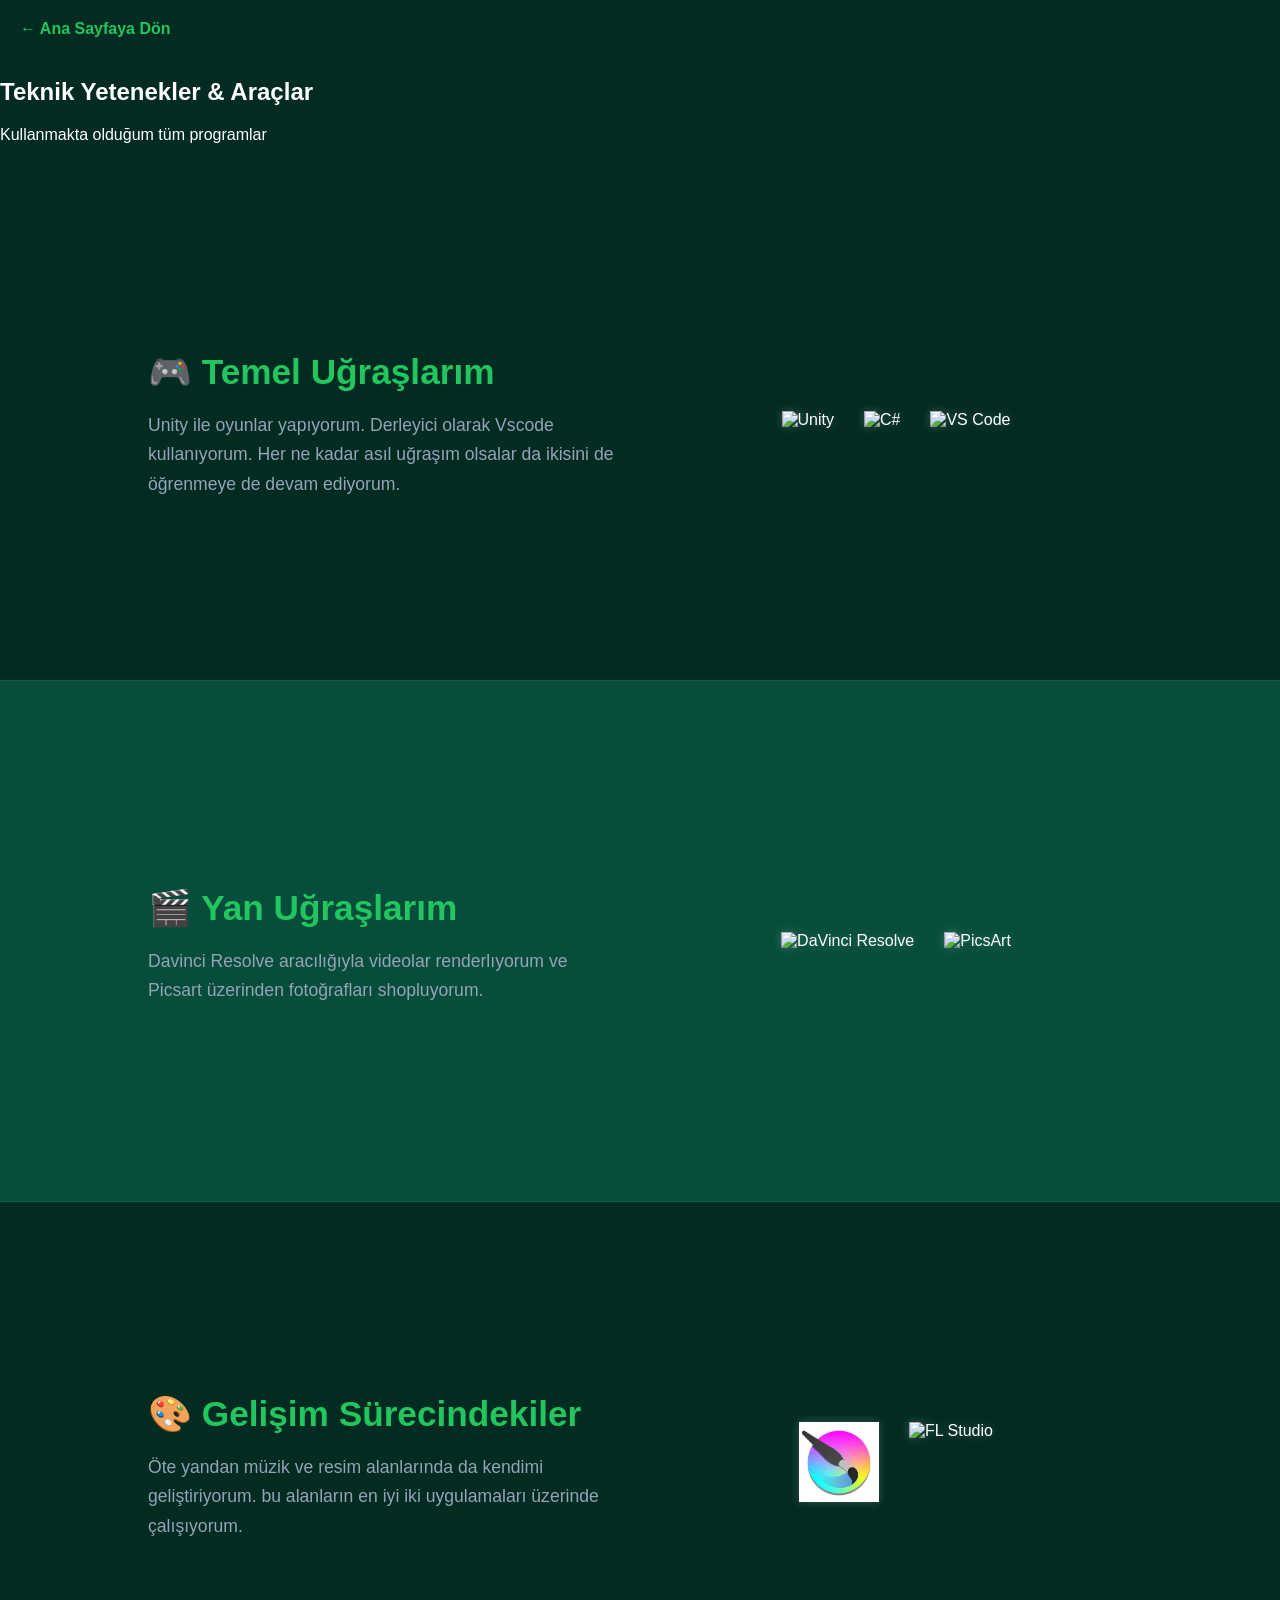
==== yetenekler.html @ 47a7b818 "Add files via upload" ====
<!DOCTYPE html>
<html lang="tr">

<head>
    <meta charset="UTF-8">
    <meta name="viewport" content="width=device-width, initial-scale=1.0">
    <title>Yeteneklerim | Abdullah</title>
    <link rel="stylesheet" href="style.css">
</head>

<body>

    <nav class="simple-nav">
        <a href="index.html">← Ana Sayfaya Dön</a>
    </nav>

    <section class="skills-page">
        <h1>Teknik Yetenekler & Araçlar</h1>
        <p>Kullanmakta olduğum tüm programlar</p>

        <section class="skills-wide">
        
            <div class="skill-strip primary">
                <div class="strip-content">
                    <h2>🎮 Temel Uğraşlarım</h2>
                    <p>Unity ile oyunlar yapıyorum. Derleyici olarak Vscode kullanıyorum. Her ne kadar asıl uğraşım olsalar da ikisini de öğrenmeye de devam ediyorum.</p>
                </div>
                <div class="strip-visuals">
                    <img src="https://preview.redd.it/free-icons-for-unity-unity-hub-on-mac-images-attached-v0-81nwobjayd181.png?width=512&format=png&auto=webp&s=e4eadf7392d8d370f022605a2b7b068cee35be99" alt="Unity">
                    <img src="https://cdn.worldvectorlogo.com/logos/c--4.svg" alt="C#">
                    <img src="https://cdn.worldvectorlogo.com/logos/visual-studio-code-1.svg" alt="VS Code">
                </div>
            </div>
        
            <div class="skill-strip secondary">
                <div class="strip-visuals">
                    <img src="https://encrypted-tbn0.gstatic.com/images?q=tbn:ANd9GcSFLM0bmArIukVU8TVeUE1HAmWkYF2llL6bWQ&s" alt="DaVinci Resolve">
                    <img src="https://encrypted-tbn0.gstatic.com/images?q=tbn:ANd9GcRABI6n2hEB1mtslFSjlD6VLTRRoXcWic5UXw&s" alt="PicsArt">
                </div>
                <div class="strip-content">
                    <h2>🎬 Yan Uğraşlarım</h2>
                    <p>Davinci Resolve aracılığıyla videolar renderlıyorum ve Picsart üzerinden fotoğrafları shopluyorum.</p>
                </div>
            </div>
        
            <div class="skill-strip learning">
                <div class="strip-content">
                    <h2>🎨 Gelişim Sürecindekiler</h2>
                    <p>Öte yandan müzik ve resim alanlarında da kendimi geliştiriyorum. bu alanların en iyi iki uygulamaları üzerinde çalışıyorum.</p>
                </div>
                <div class="strip-visuals">
                    <img src="[data-uri]" alt="Krita">
                    <img src="https://encrypted-tbn0.gstatic.com/images?q=tbn:ANd9GcSSDpovhBLlmsgvM25Gc-Dy8XJY1ewbQ2a3Pw&s" alt="FL Studio">
                </div>
            </div>
        
        </section>
    </section>

</body>

</html>
---- style.css ----
/* Temel Ayarlar */
body {
    font-family: 'Segoe UI', Tahoma, Geneva, Verdana, sans-serif;
    margin: 0;
    background-color: #0f172a;
    background-color: #022c22;
    /* Koyu modern arka plan */
    color: white;
    scroll-behavior: smooth;
}

/* Giriş Alanı (Hero Section) */
.hero {
    height: 100vh;
    display: flex;
    align-items: center;
    justify-content: center;
    text-align: center;
    background: linear-gradient(135deg, #1e293b 0%, #0f172a 100%);
    background: linear-gradient(135deg, #064e3b 0%, #022c22 100%);
}

.hero h1 {
    font-size: 3rem;
    margin-bottom: 10px;
}

.hero p {
    font-size: 1.2rem;
    color: #94a3b8;
}

/* Buton Tasarımları */
.btn-main {
    display: inline-block;
    margin-top: 20px;
    padding: 12px 30px;
    background-color: #3b82f6;
    background-color: #22c55e;
    color: white;
    text-decoration: none;
    border-radius: 25px;
    transition: 0.3s;
}

.btn-main:hover {
    background-color: #2563eb;
    background-color: #16a34a;
    transform: scale(1.05);
}

/* Hakkımda ve Düğme Grubu */
.about-section {
    padding: 100px 20px;
    text-align: center;
    background-color: #1e293b;
    background-color: #064e3b;
}

.button-group {
    display: grid;
    grid-template-columns: repeat(auto-fit, minmax(200px, 1fr));
    gap: 20px;
    max-width: 800px;
    margin: 40px auto 0;
}

.nav-btn {
    padding: 20px;
    background: #334155;
    background: #065f46;
    color: #f8fafc;
    text-decoration: none;
    border-radius: 10px;
    border: 1px solid #475569;
    border: 1px solid #047857;
    transition: all 0.3s ease;
}

.nav-btn:hover {
    background: #475569;
    background: #047857;
    border-color: #3b82f6;
    border-color: #22c55e;
    transform: translateY(-5px);
}

/* Projeler Sayfası Özel Stilleri */
.simple-nav {
    padding: 20px;
    background: #0f172a;
    background: #022c22;
}

.simple-nav a {
    color: #3b82f6;
    color: #22c55e;
    text-decoration: none;
    font-weight: bold;
}

.projects-container {
    max-width: 1000px;
    margin: 0 auto;
    padding: 50px 20px;
    text-align: center;
}

.projects-grid {
    display: grid;
    grid-template-columns: repeat(auto-fit, minmax(300px, 1fr));
    gap: 30px;
    margin-top: 40px;
}

/* Proje Kartı Tasarımı */
.project-card {
    background: #1e293b;
    background: #064e3b;
    padding: 30px;
    border-radius: 15px;
    border: 1px solid #334155;
    border: 1px solid #065f46;
    text-align: left;
    transition: 0.3s;
    position: relative;
}

.project-card:hover {
    border-color: #3b82f6;
    border-color: #22c55e;
    transform: translateY(-10px);
    box-shadow: 0 10px 30px rgba(59, 130, 246, 0.1);
    box-shadow: 0 10px 30px rgba(34, 197, 94, 0.1);
}

.project-badge {
    display: inline-block;
    background: #3b82f6;
    background: #22c55e;
    color: white;
    padding: 5px 12px;
    border-radius: 20px;
    font-size: 0.8rem;
    margin-bottom: 15px;
}

.github-link {
    display: inline-block;
    margin-top: 20px;
    color: #3b82f6;
    color: #22c55e;
    text-decoration: none;
    font-weight: bold;
}

.github-link:hover {
    text-decoration: underline;
}

.project-card.empty {
    border: 2px dashed #334155;
    border: 2px dashed #065f46;
    background: transparent;
    opacity: 0.6;
}

/* Hero alanını ikiye bölen ana kapsayıcı */
.hero-container {
    display: flex;
    align-items: center;
    justify-content: space-between;
    max-width: 1100px;
    margin: 0 auto;
    padding: 0 20px;
    width: 100%;
}

/* Yazıların olduğu sol taraf */
.hero-text {
    flex: 1;
    text-align: left;
    /* Yazıları sola yasla */
}

/* Resmin olduğu sağ taraf */
.hero-image {
    flex: 1;
    display: flex;
    justify-content: flex-end;
    /* Resmi en sağa yasla */
}

/* Fotoğrafın yeni stili */
.hero-image img {
    width: 380px;
    /* Genişliği artırdık (eski hali 300px idi) */
    height: 420px;
    /* Yüksekliği de artırarak dikdörtgen bir form verdik */
    object-fit: cover;
    /* Resmi kutuya sığdırır, yüzünü bozmaz */

    /* Yumuşak Kenarlı Çerçeve (border-radius) */
    border-radius: 20px;
    /* Köşeleri 20px yumuşattık (eski hali 50% idi) */

    /* Çerçeve ve Gölge Efektleri */
    border: 4px solid #3b82f6;
    border: 4px solid #22c55e;
    /* Mavi çerçeve (isteğe bağlı, kaldırabilirsin) */
    box-shadow: 0 10px 30px rgba(59, 130, 246, 0.2);
    box-shadow: 0 10px 30px rgba(34, 197, 94, 0.2);
    /* Hafif mavi gölge */

    /* Geçiş Efekti (Hover için) */
    transition: all 0.4s ease;
    /* Değişimlerin yumuşak olması için */
}

/* Mouse ile üzerine gelince (Hover Efekti) */
.hero-image img:hover {
    transform: translateY(-5px);
    /* Hafifçe yukarı kalkar */
    box-shadow: 0 15px 40px rgba(59, 130, 246, 0.4);
    box-shadow: 0 15px 40px rgba(34, 197, 94, 0.4);
    /* Gölge ve parlama artar */
    border-color: #60a5fa;
    border-color: #4ade80;
    /* Çerçeve rengi biraz daha açılır */
}

/* Telefonlarda alt alta gelmesi için (Mobil Uyum) */
@media (max-width: 768px) {
    .hero-container {
        flex-direction: column-reverse;
        /* Mobilde resim üstte, yazı altta olsun */
        text-align: center;
    }

    .hero-text {
        text-align: center;
    }

    .hero-image {
        justify-content: center;
        margin-bottom: 20px;
    }
}

/* Proje Kartı İçindeki Resim Alanı */
.project-image {
    width: 100%;
    height: 200px;
    /* Sabit bir yükseklik vererek düzeni koruyoruz */
    overflow: hidden;
    /* Resim taşarsa gizler */
    border-radius: 12px 12px 0 0;
    /* Sadece üst köşeleri yumuşatır */
    margin-bottom: 15px;
}

/* Proje Kartı İçindeki Resim Alanı */
/* Proje Kartı İçindeki Resim Alanı */
.project-image {
    width: 100%;
    /* Sabit height (yükseklik) değerini SİL */

    /* Modern tarayıcılar için en-boy oranı (16:9 geniş ekran) */
    aspect-ratio: 16 / 9;

    overflow: hidden;
    border-radius: 12px 12px 0 0;
    /* Sadece üst köşeleri yumuşatır */
    margin-bottom: 15px;
}

.project-image img {
    /* Resmi hem dikey hem yatayda kartın alanına tam yay */
    width: 100%;
    height: 100%;

    /* 'contain' yerinde kalabilir, aspect-ratio zaten doğru oranı verecektir. 
       Eğer hala boşluk kalırsa bunu 'cover' yapabiliriz. */
    object-fit: contain;

    transition: transform 0.5s ease;
}

/* Kartın üzerine gelince resim hafifçe büyüsün (Zoom efekti) */
.project-card:hover .project-image img {
    transform: scale(1.1);
}

/* Okul Sayfası Özel Stilleri */
.education-container {
    max-width: 800px;
    margin: 0 auto;
    padding: 60px 20px;
    text-align: center;
}

.education-card {
    background: #1e293b;
    background: #064e3b;
    border-radius: 20px;
    padding: 30px;
    margin-top: 30px;
    display: flex;
    align-items: center;
    gap: 25px;
    text-align: left;
    border: 1px solid #334155;
    border: 1px solid #065f46;
    transition: 0.3s;
}

.education-card:hover {
    border-color: #3b82f6;
    border-color: #22c55e;
    transform: translateX(10px);
    /* Hafifçe sağa kayma efekti */
}

.edu-icon {
    font-size: 3rem;
    background: #0f172a;
    background: #022c22;
    padding: 20px;
    border-radius: 15px;
}

.edu-sub {
    color: #3b82f6;
    color: #22c55e;
    font-weight: bold;
    margin-bottom: 10px;
}

/* Ders Etiketleri */
.course-tags {
    display: flex;
    flex-wrap: wrap;
    gap: 10px;
    margin-top: 15px;
}

.course-tags span {
    background: #334155;
    background: #065f46;
    padding: 5px 12px;
    border-radius: 15px;
    font-size: 0.85rem;
    color: #94a3b8;
}

.education-card.goal {
    border-left: 5px solid #3b82f6;
    border-left: 5px solid #22c55e;
    /* Hedefler kısmına vurgu yapalım */
}

/* Mobil Uyum */
@media (max-width: 600px) {
    .education-card {
        flex-direction: column;
        text-align: center;
    }
}

.education-card {
    background: #1e293b;
    background: #064e3b;
    border-radius: 15px;
    padding: 20px;
    margin-bottom: 25px;
    display: flex;
    /* Yan yana dizilim sağlar */
    align-items: center;
    gap: 20px;
    border: 1px solid #334155;
    border: 1px solid #065f46;
    transition: 0.3s ease;
}

/* Resim Kutusu Ayarları */
.edu-img-box {
    flex-shrink: 0;
    /* Resmin küçülmesini engeller */
    width: 120px;
    height: 120px;
    overflow: hidden;
    border-radius: 12px;
    background: #0f172a;
    border: 2px solid #334155;
    background: #022c22;
    border: 2px solid #065f46;
}

.edu-img-box img {
    width: 100%;
    height: 100%;
    object-fit: cover;
    /* Resmi kutuya tam sığdırır */
}

/* Metin Alanı Ayarları */
.edu-details {
    flex: 1;
    /* Kalan tüm boşluğu kaplar */
}

.edu-date {
    display: inline-block;
    font-size: 0.85rem;
    color: #3b82f6;
    color: #22c55e;
    margin-bottom: 5px;
    font-weight: bold;
}

.education-card h3 {
    margin: 5px 0;
    color: #f8fafc;
}

.edu-sub {
    font-weight: bold;
    color: #94a3b8;
    margin-bottom: 8px;
}

/* Mobil Uyum: Ekran küçülünce resim üste çıksın */
@media (max-width: 600px) {
    .education-card {
        flex-direction: column;
        text-align: center;
    }

    .edu-img-box {
        width: 100px;
        height: 100px;
    }
}

.edu-link {
    display: inline-block;
    margin-top: 15px;
    color: #3b82f6;
    color: #22c55e;
    /* Batman Üniversitesi mavisi gibi parlak bir ton */
    text-decoration: none;
    font-size: 0.9rem;
    font-weight: bold;
    border: 1px solid #3b82f6;
    border: 1px solid #22c55e;
    padding: 5px 15px;
    border-radius: 20px;
    transition: all 0.3s ease;
}

.edu-link:hover {
    background-color: #3b82f6;
    background-color: #22c55e;
    color: white;
    transform: scale(1.05);
    box-shadow: 0 5px 15px rgba(59, 130, 246, 0.3);
    box-shadow: 0 5px 15px rgba(34, 197, 94, 0.3);
}

.skills-wide {
    width: 100%;
    overflow: hidden;
}

.skill-strip {
    display: flex;
    align-items: center;
    justify-content: space-around;
    padding: 80px 10%;
    min-height: 40vh;
    border-bottom: 1px solid #334155;
    border-bottom: 1px solid #065f46;
}

/* Şeritlerin renk tonlarını ayıralım */
.primary {
    background-color: #0f172a;
    background-color: #022c22;
}

.secondary {
    background-color: #1e293b;
    background-color: #064e3b;
    flex-direction: row-reverse;
}

/* Görsel sola, yazı sağa */
.learning {
    background-color: #0f172a;
    background-color: #022c22;
}

.strip-content {
    flex: 1;
    max-width: 500px;
    padding: 20px;
}

.strip-content h2 {
    font-size: 2.2rem;
    color: #3b82f6;
    color: #22c55e;
    margin-bottom: 15px;
}

.strip-content p {
    font-size: 1.1rem;
    color: #94a3b8;
    line-height: 1.7;
}

.strip-visuals {
    flex: 1;
    display: flex;
    justify-content: center;
    gap: 30px;
    padding: 20px;
}

.strip-visuals img {
    width: auto; /* Genişliği serbest bırak */
    max-height: 80px; /* Tüm ikonların yüksekliğini eşitle */
    object-fit: contain;
    filter: drop-shadow(0 0 5px rgba(255, 255, 255, 0.2)); /* Koyu temada daha belli olur */
}

.strip-visuals img:hover {
    transform: scale(1.2) rotate(5deg);
}

/* Mobil Uyum */
@media (max-width: 768px) {

    .skill-strip,
    .secondary {
        flex-direction: column;
        text-align: center;
        padding: 50px 20px;
    }

    .strip-visuals {
        margin-top: 30px;
    }
}

/* İletişim Sayfası Özel */
.contact-page {
    display: flex;
    justify-content: center;
    align-items: center;
    min-height: 80vh;
    padding: 20px;
}

.contact-card {
    background: #1e293b;
    background: #064e3b;
    padding: 50px;
    border-radius: 30px;
    border: 1px solid #334155;
    border: 1px solid #065f46;
    max-width: 600px;
    width: 100%;
    text-align: center;
    box-shadow: 0 20px 50px rgba(0, 0, 0, 0.3);
}

.contact-card h1 {
    font-size: 2.5rem;
    color: #3b82f6;
    color: #22c55e;
    margin-bottom: 10px;
}

.contact-card p {
    color: #94a3b8;
    margin-bottom: 40px;
}

.contact-methods {
    display: flex;
    flex-direction: column;
    gap: 20px;
}

.contact-item {
    display: flex;
    align-items: center;
    background: #0f172a;
    background: #022c22;
    padding: 20px;
    border-radius: 15px;
    text-decoration: none;
    transition: all 0.3s ease;
    border: 1px solid transparent;
    text-align: left;
}

.contact-item:hover {
    border-color: #3b82f6;
    border-color: #22c55e;
    transform: scale(1.02);
    background: #1e293b;
    background: #064e3b;
}

.contact-item .icon {
    font-size: 1.8rem;
    margin-right: 20px;
}

.contact-item .text strong {
    display: block;
    color: #f8fafc;
    font-size: 1.1rem;
}

.contact-item .text span {
    color: #3b82f6;
    color: #22c55e;
    font-size: 0.9rem;
}

.no-link {
    cursor: default;
}

.contact-footer {
    margin-top: 40px;
    font-size: 0.8rem;
    color: #475569;
    border-top: 1px solid #334155;
    color: #047857;
    border-top: 1px solid #065f46;
    padding-top: 20px;
}

.platform-icon {
    width: 35px;
    height: 35px;
    margin-right: 20px;
    object-fit: contain;
    /* İkonlara hafif bir parlama efekti verelim */
    filter: drop-shadow(0 0 5px rgba(59, 130, 246, 0.4));
    filter: drop-shadow(0 0 5px rgba(34, 197, 94, 0.4));
    transition: transform 0.3s ease;
}

.contact-item:hover .platform-icon {
    transform: scale(1.1) rotate(5deg);
    filter: drop-shadow(0 0 8px rgba(59, 130, 246, 0.6));
    filter: drop-shadow(0 0 8px rgba(34, 197, 94, 0.6));
}

/* GitHub ikonu beyaz olduğu için koyu temada bazen görünmeyebilir, 
   gerekirse invert filtresi eklenebilir: */
.contact-item img[alt="GitHub"] {
    filter: invert(1) drop-shadow(0 0 2px rgba(255, 255, 255, 0.5));
}
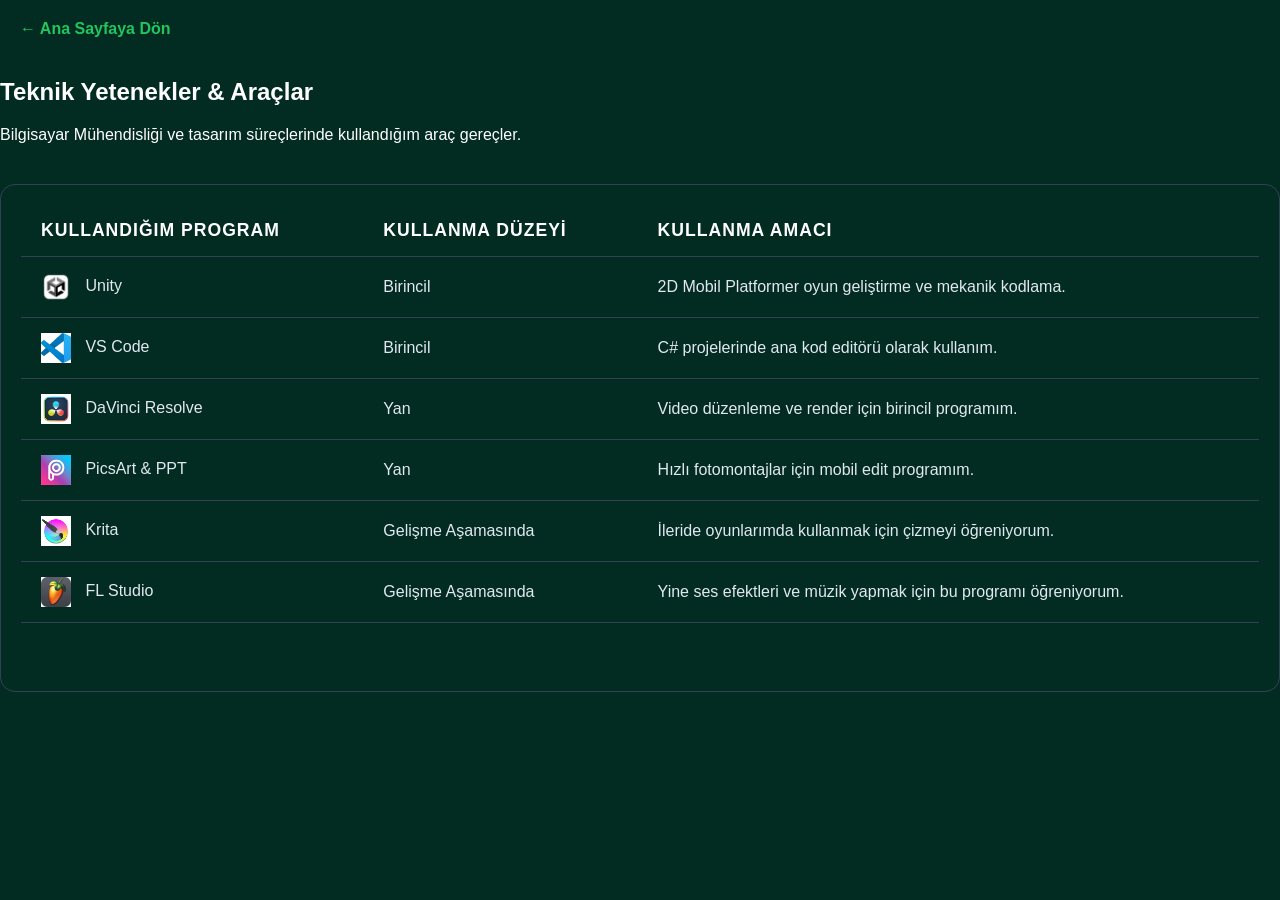
==== commit a03da6f7: "Add files via upload" ====
--- a/yetenekler.html
+++ b/yetenekler.html
@@ -16,46 +16,53 @@
 
     <section class="skills-page">
         <h1>Teknik Yetenekler & Araçlar</h1>
-        <p>Kullanmakta olduğum tüm programlar</p>
-
-        <section class="skills-wide">
-        
-            <div class="skill-strip primary">
-                <div class="strip-content">
-                    <h2>🎮 Temel Uğraşlarım</h2>
-                    <p>Unity ile oyunlar yapıyorum. Derleyici olarak Vscode kullanıyorum. Her ne kadar asıl uğraşım olsalar da ikisini de öğrenmeye de devam ediyorum.</p>
-                </div>
-                <div class="strip-visuals">
-                    <img src="https://preview.redd.it/free-icons-for-unity-unity-hub-on-mac-images-attached-v0-81nwobjayd181.png?width=512&format=png&auto=webp&s=e4eadf7392d8d370f022605a2b7b068cee35be99" alt="Unity">
-                    <img src="https://cdn.worldvectorlogo.com/logos/c--4.svg" alt="C#">
-                    <img src="https://cdn.worldvectorlogo.com/logos/visual-studio-code-1.svg" alt="VS Code">
-                </div>
-            </div>
-        
-            <div class="skill-strip secondary">
-                <div class="strip-visuals">
-                    <img src="https://encrypted-tbn0.gstatic.com/images?q=tbn:ANd9GcSFLM0bmArIukVU8TVeUE1HAmWkYF2llL6bWQ&s" alt="DaVinci Resolve">
-                    <img src="https://encrypted-tbn0.gstatic.com/images?q=tbn:ANd9GcRABI6n2hEB1mtslFSjlD6VLTRRoXcWic5UXw&s" alt="PicsArt">
-                </div>
-                <div class="strip-content">
-                    <h2>🎬 Yan Uğraşlarım</h2>
-                    <p>Davinci Resolve aracılığıyla videolar renderlıyorum ve Picsart üzerinden fotoğrafları shopluyorum.</p>
-                </div>
-            </div>
-        
-            <div class="skill-strip learning">
-                <div class="strip-content">
-                    <h2>🎨 Gelişim Sürecindekiler</h2>
-                    <p>Öte yandan müzik ve resim alanlarında da kendimi geliştiriyorum. bu alanların en iyi iki uygulamaları üzerinde çalışıyorum.</p>
-                </div>
-                <div class="strip-visuals">
-                    <img src="[data-uri]" alt="Krita">
-                    <img src="https://encrypted-tbn0.gstatic.com/images?q=tbn:ANd9GcSSDpovhBLlmsgvM25Gc-Dy8XJY1ewbQ2a3Pw&s" alt="FL Studio">
-                </div>
-            </div>
-        
-        </section>
-    </section>
+        <p>Bilgisayar Mühendisliği ve tasarım süreçlerinde kullandığım araç gereçler.</p>
+    
+        <div class="table-container">
+            <table class="skills-table">
+                <thead>
+                    <tr>
+                        <th>Kullandığım Program</th>
+                        <th>Kullanma Düzeyi</th>
+                        <th>Kullanma Amacı</th>
+                    </tr>
+                </thead>
+                <tbody>
+                    <tr>
+                        <td><img src="resimler/unity.webp"
+                                width="30"> Unity</td>
+                        <td><span class="level-tag primary-level">Birincil</span></td>
+                        <td>2D Mobil Platformer oyun geliştirme ve mekanik kodlama.</td>
+                    </tr>
+                    <tr>
+                        <td><img src="resimler/vscode.jpg"
+                                width="30"> VS Code</td>
+                        <td><span class="level-tag primary-level">Birincil</span></td>
+                        <td>C# projelerinde ana kod editörü olarak kullanım.</td>
+                    </tr>
+                    <tr>
+                        <td><img src="resimler/davinci.jpg" width="30"> DaVinci Resolve
+                        </td>
+                        <td><span class="level-tag side-level">Yan</span></td>
+                        <td>Video düzenleme ve render için birincil programım.</td>
+                    </tr>
+                    <tr>
+                        <td><img src="resimler/picsart.jpg" width="30"> PicsArt & PPT</td>
+                        <td><span class="level-tag side-level">Yan</span></td>
+                        <td>Hızlı fotomontajlar için mobil edit programım.</td>
+                    </tr>
+                    <tr>
+                        <td><img src="resimler/krita.jpg" width="30"> Krita</td>
+                        <td><span class="level-tag learning-level">Gelişme Aşamasında</span></td>
+                        <td>İleride oyunlarımda kullanmak için çizmeyi öğreniyorum.</td>
+                    </tr>
+                    <tr>
+                        <td><img src="resimler/flstudio.jpg" width="30"> FL Studio</td>
+                        <td><span class="level-tag learning-level">Gelişme Aşamasında</span></td>
+                        <td>Yine ses efektleri ve müzik yapmak için bu programı öğreniyorum.</td>
+                    </tr>
+                    <tr>
+                        <td><img
 
 </body>
 
--- a/style.css
+++ b/style.css
@@ -1,15 +1,11 @@
-/* Temel Ayarlar */
 body {
     font-family: 'Segoe UI', Tahoma, Geneva, Verdana, sans-serif;
     margin: 0;
     background-color: #0f172a;
     background-color: #022c22;
-    /* Koyu modern arka plan */
     color: white;
     scroll-behavior: smooth;
 }
-
-/* Giriş Alanı (Hero Section) */
 .hero {
     height: 100vh;
     display: flex;
@@ -30,7 +26,6 @@
     color: #94a3b8;
 }
 
-/* Buton Tasarımları */
 .btn-main {
     display: inline-block;
     margin-top: 20px;
@@ -49,7 +44,6 @@
     transform: scale(1.05);
 }
 
-/* Hakkımda ve Düğme Grubu */
 .about-section {
     padding: 100px 20px;
     text-align: center;
@@ -85,7 +79,6 @@
     transform: translateY(-5px);
 }
 
-/* Projeler Sayfası Özel Stilleri */
 .simple-nav {
     padding: 20px;
     background: #0f172a;
@@ -113,7 +106,6 @@
     margin-top: 40px;
 }
 
-/* Proje Kartı Tasarımı */
 .project-card {
     background: #1e293b;
     background: #064e3b;
@@ -165,7 +157,6 @@
     opacity: 0.6;
 }
 
-/* Hero alanını ikiye bölen ana kapsayıcı */
 .hero-container {
     display: flex;
     align-items: center;
@@ -176,64 +167,43 @@
     width: 100%;
 }
 
-/* Yazıların olduğu sol taraf */
 .hero-text {
     flex: 1;
     text-align: left;
-    /* Yazıları sola yasla */
-}
-
-/* Resmin olduğu sağ taraf */
+}
+
 .hero-image {
     flex: 1;
     display: flex;
     justify-content: flex-end;
-    /* Resmi en sağa yasla */
-}
-
-/* Fotoğrafın yeni stili */
+}
+
 .hero-image img {
     width: 380px;
-    /* Genişliği artırdık (eski hali 300px idi) */
     height: 420px;
-    /* Yüksekliği de artırarak dikdörtgen bir form verdik */
     object-fit: cover;
-    /* Resmi kutuya sığdırır, yüzünü bozmaz */
-
-    /* Yumuşak Kenarlı Çerçeve (border-radius) */
+
     border-radius: 20px;
-    /* Köşeleri 20px yumuşattık (eski hali 50% idi) */
-
-    /* Çerçeve ve Gölge Efektleri */
+
     border: 4px solid #3b82f6;
     border: 4px solid #22c55e;
-    /* Mavi çerçeve (isteğe bağlı, kaldırabilirsin) */
     box-shadow: 0 10px 30px rgba(59, 130, 246, 0.2);
     box-shadow: 0 10px 30px rgba(34, 197, 94, 0.2);
-    /* Hafif mavi gölge */
-
-    /* Geçiş Efekti (Hover için) */
+
     transition: all 0.4s ease;
-    /* Değişimlerin yumuşak olması için */
-}
-
-/* Mouse ile üzerine gelince (Hover Efekti) */
+}
+
 .hero-image img:hover {
     transform: translateY(-5px);
-    /* Hafifçe yukarı kalkar */
     box-shadow: 0 15px 40px rgba(59, 130, 246, 0.4);
     box-shadow: 0 15px 40px rgba(34, 197, 94, 0.4);
-    /* Gölge ve parlama artar */
     border-color: #60a5fa;
     border-color: #4ade80;
-    /* Çerçeve rengi biraz daha açılır */
-}
-
-/* Telefonlarda alt alta gelmesi için (Mobil Uyum) */
+}
+
 @media (max-width: 768px) {
     .hero-container {
         flex-direction: column-reverse;
-        /* Mobilde resim üstte, yazı altta olsun */
         text-align: center;
     }
 
@@ -247,51 +217,37 @@
     }
 }
 
-/* Proje Kartı İçindeki Resim Alanı */
 .project-image {
     width: 100%;
     height: 200px;
-    /* Sabit bir yükseklik vererek düzeni koruyoruz */
-    overflow: hidden;
-    /* Resim taşarsa gizler */
-    border-radius: 12px 12px 0 0;
-    /* Sadece üst köşeleri yumuşatır */
-    margin-bottom: 15px;
-}
-
-/* Proje Kartı İçindeki Resim Alanı */
-/* Proje Kartı İçindeki Resim Alanı */
-.project-image {
-    width: 100%;
-    /* Sabit height (yükseklik) değerini SİL */
-
-    /* Modern tarayıcılar için en-boy oranı (16:9 geniş ekran) */
-    aspect-ratio: 16 / 9;
-
     overflow: hidden;
     border-radius: 12px 12px 0 0;
-    /* Sadece üst köşeleri yumuşatır */
     margin-bottom: 15px;
 }
 
+.project-image {
+    width: 100%;
+
+    aspect-ratio: 16 / 9;
+
+    overflow: hidden;
+    border-radius: 12px 12px 0 0;
+    margin-bottom: 15px;
+}
+
 .project-image img {
-    /* Resmi hem dikey hem yatayda kartın alanına tam yay */
     width: 100%;
     height: 100%;
 
-    /* 'contain' yerinde kalabilir, aspect-ratio zaten doğru oranı verecektir. 
-       Eğer hala boşluk kalırsa bunu 'cover' yapabiliriz. */
     object-fit: contain;
 
     transition: transform 0.5s ease;
 }
 
-/* Kartın üzerine gelince resim hafifçe büyüsün (Zoom efekti) */
 .project-card:hover .project-image img {
     transform: scale(1.1);
 }
 
-/* Okul Sayfası Özel Stilleri */
 .education-container {
     max-width: 800px;
     margin: 0 auto;
@@ -318,7 +274,6 @@
     border-color: #3b82f6;
     border-color: #22c55e;
     transform: translateX(10px);
-    /* Hafifçe sağa kayma efekti */
 }
 
 .edu-icon {
@@ -336,7 +291,6 @@
     margin-bottom: 10px;
 }
 
-/* Ders Etiketleri */
 .course-tags {
     display: flex;
     flex-wrap: wrap;
@@ -356,10 +310,8 @@
 .education-card.goal {
     border-left: 5px solid #3b82f6;
     border-left: 5px solid #22c55e;
-    /* Hedefler kısmına vurgu yapalım */
-}
-
-/* Mobil Uyum */
+}
+
 @media (max-width: 600px) {
     .education-card {
         flex-direction: column;
@@ -374,7 +326,6 @@
     padding: 20px;
     margin-bottom: 25px;
     display: flex;
-    /* Yan yana dizilim sağlar */
     align-items: center;
     gap: 20px;
     border: 1px solid #334155;
@@ -382,10 +333,8 @@
     transition: 0.3s ease;
 }
 
-/* Resim Kutusu Ayarları */
 .edu-img-box {
     flex-shrink: 0;
-    /* Resmin küçülmesini engeller */
     width: 120px;
     height: 120px;
     overflow: hidden;
@@ -400,13 +349,10 @@
     width: 100%;
     height: 100%;
     object-fit: cover;
-    /* Resmi kutuya tam sığdırır */
-}
-
-/* Metin Alanı Ayarları */
+}
+
 .edu-details {
     flex: 1;
-    /* Kalan tüm boşluğu kaplar */
 }
 
 .edu-date {
@@ -429,7 +375,6 @@
     margin-bottom: 8px;
 }
 
-/* Mobil Uyum: Ekran küçülünce resim üste çıksın */
 @media (max-width: 600px) {
     .education-card {
         flex-direction: column;
@@ -447,7 +392,6 @@
     margin-top: 15px;
     color: #3b82f6;
     color: #22c55e;
-    /* Batman Üniversitesi mavisi gibi parlak bir ton */
     text-decoration: none;
     font-size: 0.9rem;
     font-weight: bold;
@@ -482,7 +426,6 @@
     border-bottom: 1px solid #065f46;
 }
 
-/* Şeritlerin renk tonlarını ayıralım */
 .primary {
     background-color: #0f172a;
     background-color: #022c22;
@@ -494,7 +437,6 @@
     flex-direction: row-reverse;
 }
 
-/* Görsel sola, yazı sağa */
 .learning {
     background-color: #0f172a;
     background-color: #022c22;
@@ -528,17 +470,16 @@
 }
 
 .strip-visuals img {
-    width: auto; /* Genişliği serbest bırak */
-    max-height: 80px; /* Tüm ikonların yüksekliğini eşitle */
+    width: auto;
+    max-height: 80px;
     object-fit: contain;
-    filter: drop-shadow(0 0 5px rgba(255, 255, 255, 0.2)); /* Koyu temada daha belli olur */
+    filter: drop-shadow(0 0 5px rgba(255, 255, 255, 0.2));
 }
 
 .strip-visuals img:hover {
     transform: scale(1.2) rotate(5deg);
 }
 
-/* Mobil Uyum */
 @media (max-width: 768px) {
 
     .skill-strip,
@@ -553,7 +494,6 @@
     }
 }
 
-/* İletişim Sayfası Özel */
 .contact-page {
     display: flex;
     justify-content: center;
@@ -650,7 +590,6 @@
     height: 35px;
     margin-right: 20px;
     object-fit: contain;
-    /* İkonlara hafif bir parlama efekti verelim */
     filter: drop-shadow(0 0 5px rgba(59, 130, 246, 0.4));
     filter: drop-shadow(0 0 5px rgba(34, 197, 94, 0.4));
     transition: transform 0.3s ease;
@@ -662,8 +601,111 @@
     filter: drop-shadow(0 0 8px rgba(34, 197, 94, 0.6));
 }
 
-/* GitHub ikonu beyaz olduğu için koyu temada bazen görünmeyebilir, 
-   gerekirse invert filtresi eklenebilir: */
 .contact-item img[alt="GitHub"] {
     filter: invert(1) drop-shadow(0 0 2px rgba(255, 255, 255, 0.5));
+}
+
+.contact-form-container {
+    margin-top: 30px;
+    padding-top: 25px;
+    border-top: 1px solid #334155;
+}
+
+.form-title {
+    color: var(--ana-yesil);
+    font-size: 1.5rem;
+    margin-bottom: 20px;
+}
+
+.form-group {
+    margin-bottom: 15px;
+}
+
+.form-group input,
+.form-group textarea {
+    width: 100%;
+    padding: 12px;
+    background: #0f172a;
+    border: 1px solid #334155;
+    border-radius: 10px;
+    color: white;
+    font-family: inherit;
+    transition: 0.3s ease;
+}
+
+.form-group input:focus,
+.form-group textarea:focus {
+    outline: none;
+    border-color: var(--ana-yesil);
+    box-shadow: 0 0 10px var(--golge-yesil);
+}
+
+#submit-btn {
+    width: 100%;
+    cursor: pointer;
+    border: none;
+}
+
+.table-container {
+    margin-top: 40px;
+    overflow-x: auto;
+    background: var(--kart-arkaplan);
+    border-radius: 15px;
+    border: 1px solid #334155;
+    padding: 20px;
+}
+
+.skills-table {
+    width: 100%;
+    border-collapse: collapse;
+    text-align: left;
+}
+
+.skills-table th,
+.skills-table td {
+    padding: 15px 20px;
+    border-bottom: 1px solid #334155;
+}
+
+.skills-table th {
+    color: var(--ana-yesil);
+    font-size: 1.1rem;
+    text-transform: uppercase;
+    letter-spacing: 1px;
+}
+
+.skills-table td {
+    color: #e2e8f0;
+    vertical-align: middle;
+}
+
+.skills-table td img {
+    vertical-align: middle;
+    margin-right: 10px;
+}
+
+.progress-bar {
+    width: 100%;
+    background: #0f172a;
+    height: 8px;
+    border-radius: 10px;
+    overflow: hidden;
+}
+
+.progress {
+    height: 100%;
+    background: var(--ana-yesil);
+    border-radius: 10px;
+}
+
+.progress.learning-color {
+    background: #eab308;
+}
+
+.skills-table tr:hover {
+    background: rgba(34, 197, 94, 0.05);
+}
+
+.skills-table tr:last-child td {
+    border-bottom: none;
 }
